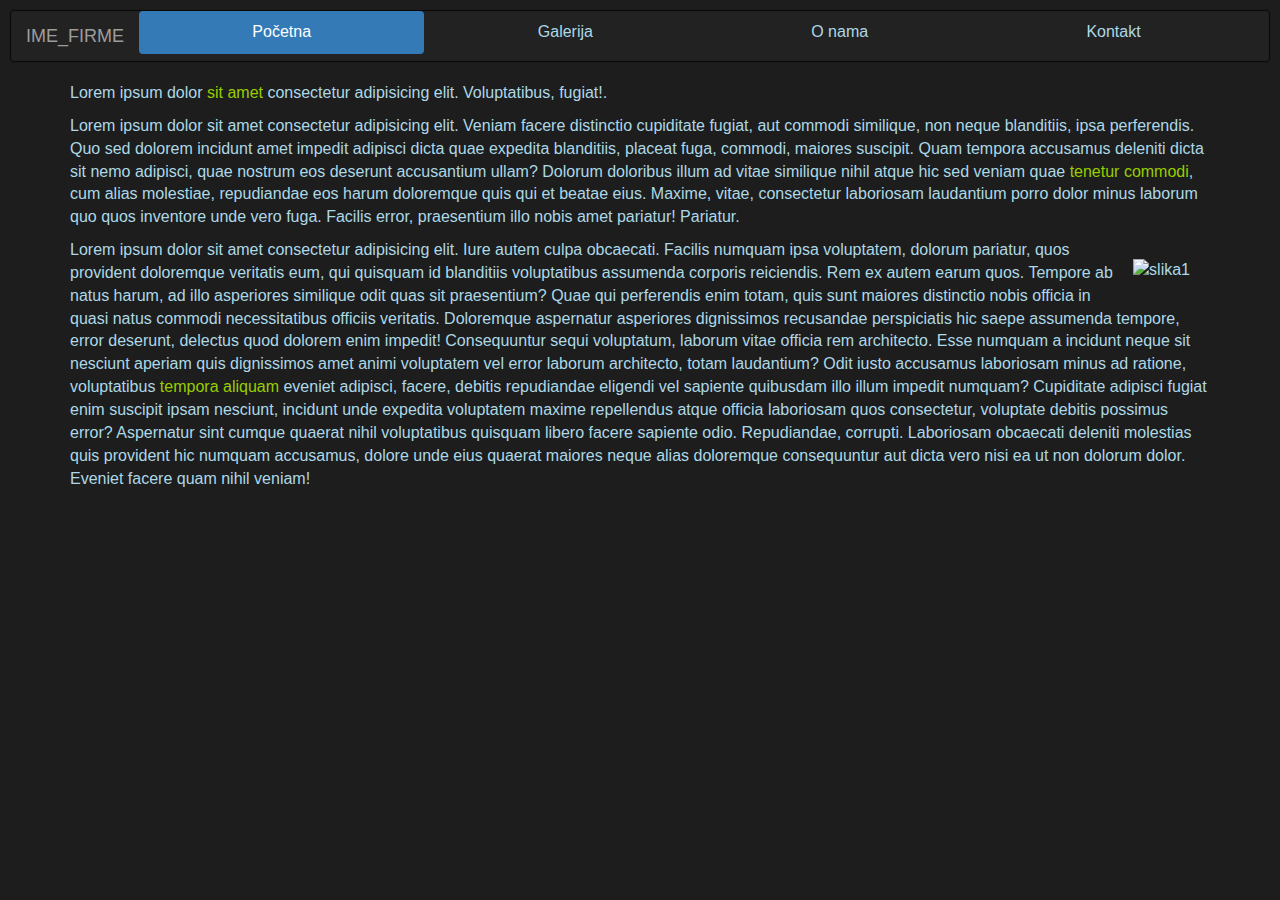
==== index.htm @ cf19623f "izmjena naslova" ====
<!DOCTYPE html>
<html lang="hr">

<head>
    <title>Website Title</title>
    <meta charset="utf-8">
    <meta name="viewport" content="width=device-width, initial-scale=1">

    <link rel="stylesheet" href="https://maxcdn.bootstrapcdn.com/bootstrap/3.4.1/css/bootstrap.min.css">
    <script src="https://ajax.googleapis.com/ajax/libs/jquery/3.5.1/jquery.min.js"></script>
    <script src="https://maxcdn.bootstrapcdn.com/bootstrap/3.4.1/js/bootstrap.min.js"></script>
    <link rel="stylesheet" href="style.css">
</head>

<body>

    <nav class="navbar navbar-inverse">
        <div class="container-fluid">
            <div class="navbar-header">
                <a class="navbar-brand" href="index.htm">IME_FIRME</a>
            </div>
            <ul class="nav nav-pills nav-justified">
                <li class="active"><a href="index.htm">Početna</a></li>
                <li><a href="galerija.htm">Galerija</a></li>
                <li><a href="o_nama.htm">O nama</a></li>
                <li><a href="kontakt.htm">Kontakt</a></li>
            </ul>
        </div>
    </nav>

    <div class="container">
        <p>Lorem ipsum dolor <a href="#">sit amet</a> consectetur adipisicing elit. Voluptatibus, fugiat!.</p>
        <p>Lorem ipsum dolor sit amet consectetur adipisicing elit. Veniam facere distinctio cupiditate fugiat, aut commodi similique, non neque blanditiis, ipsa perferendis. Quo sed dolorem incidunt amet impedit adipisci dicta quae expedita blanditiis,
            placeat fuga, commodi, maiores suscipit. Quam tempora accusamus deleniti dicta sit nemo adipisci, quae nostrum eos deserunt accusantium ullam? Dolorum doloribus illum ad vitae similique nihil atque hic sed veniam quae <a href="#">tenetur commodi</a>,
            cum alias molestiae, repudiandae eos harum doloremque quis qui et beatae eius. Maxime, vitae, consectetur laboriosam laudantium porro dolor minus laborum quo quos inventore unde vero fuga. Facilis error, praesentium illo nobis amet pariatur!
            Pariatur.
        </p>
        <img style="float: right; padding: 20px;" src="https://picsum.photos/400/300" alt="slika1" />
        <p>Lorem ipsum dolor sit amet consectetur adipisicing elit. Iure autem culpa obcaecati. Facilis numquam ipsa voluptatem, dolorum pariatur, quos provident doloremque veritatis eum, qui quisquam id blanditiis voluptatibus assumenda corporis reiciendis.
            Rem ex autem earum quos. Tempore ab natus harum, ad illo asperiores similique odit quas sit praesentium? Quae qui perferendis enim totam, quis sunt maiores distinctio nobis officia in quasi natus commodi necessitatibus officiis veritatis.
            Doloremque aspernatur asperiores dignissimos recusandae perspiciatis hic saepe assumenda tempore, error deserunt, delectus quod dolorem enim impedit! Consequuntur sequi voluptatum, laborum vitae officia rem architecto. Esse numquam a incidunt
            neque sit nesciunt aperiam quis dignissimos amet animi voluptatem vel error laborum architecto, totam laudantium? Odit iusto accusamus laboriosam minus ad ratione, voluptatibus <a href="#">tempora aliquam</a> eveniet adipisci, facere, debitis
            repudiandae eligendi vel sapiente quibusdam illo illum impedit numquam? Cupiditate adipisci fugiat enim suscipit ipsam nesciunt, incidunt unde expedita voluptatem maxime repellendus atque officia laboriosam quos consectetur, voluptate debitis
            possimus error? Aspernatur sint cumque quaerat nihil voluptatibus quisquam libero facere sapiente odio. Repudiandae, corrupti. Laboriosam obcaecati deleniti molestias quis provident hic numquam accusamus, dolore unde eius quaerat maiores neque
            alias doloremque consequuntur aut dicta vero nisi ea ut non dolorum dolor. Eveniet facere quam nihil veniam!</p>
    </div>

</body>

</html>
---- style.css ----
body {
    background-color: #444444;
    background-color: #1d1d1d !important;
    color: lightblue;
    margin: 10px;
    font-size: 16px;
}

.nav li a,
a:hover,
a:focus {
    color: lightblue;
}

.nav>li>a:hover,
.nav>li>a:focus,
.nav li:hover {
    background-color: #444444;
}

a {
    color: #98CE00;
}

a:hover,
a:focus {
    color: white;
}

.fancybox-skin {
    background-color: #292d2f;
}
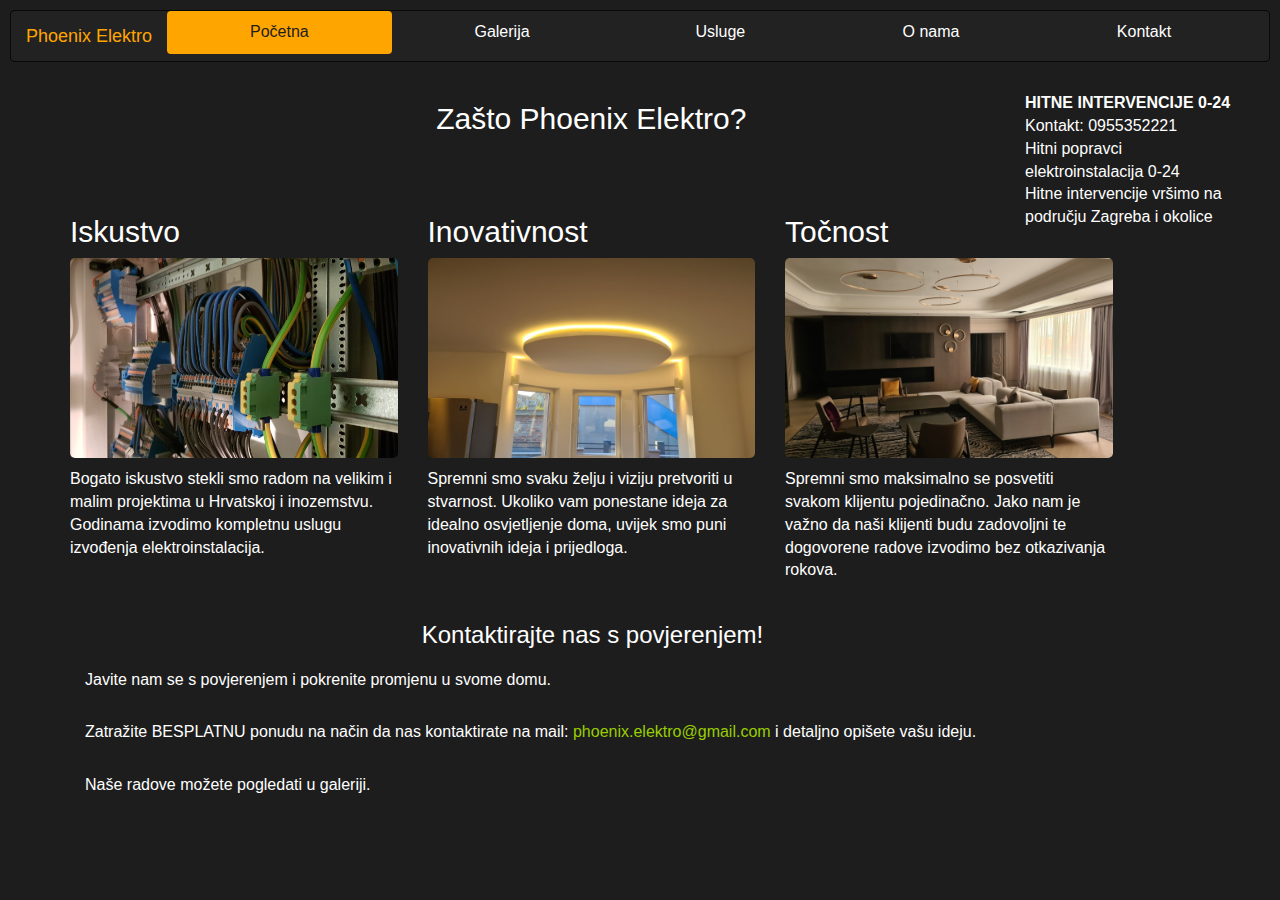
==== commit e67289ea: "ažuriranje imena glasvne stranice" ====
--- a/index.htm
+++ b/index.htm
@@ -17,11 +17,12 @@
     <nav class="navbar navbar-inverse">
         <div class="container-fluid">
             <div class="navbar-header">
-                <a class="navbar-brand" href="index.htm">IME_FIRME</a>
+                <a class="navbar-brand" href="./">Phoenix Elektro</a>
             </div>
             <ul class="nav nav-pills nav-justified">
-                <li class="active"><a href="index.htm">Početna</a></li>
+                <li class="active"><a href="./">Početna</a></li>
                 <li><a href="galerija.htm">Galerija</a></li>
+                <li><a href="usluge.htm">Usluge</a></li>
                 <li><a href="o_nama.htm">O nama</a></li>
                 <li><a href="kontakt.htm">Kontakt</a></li>
             </ul>
@@ -29,20 +30,51 @@
     </nav>
 
     <div class="container">
-        <p>Lorem ipsum dolor <a href="#">sit amet</a> consectetur adipisicing elit. Voluptatibus, fugiat!.</p>
-        <p>Lorem ipsum dolor sit amet consectetur adipisicing elit. Veniam facere distinctio cupiditate fugiat, aut commodi similique, non neque blanditiis, ipsa perferendis. Quo sed dolorem incidunt amet impedit adipisci dicta quae expedita blanditiis,
-            placeat fuga, commodi, maiores suscipit. Quam tempora accusamus deleniti dicta sit nemo adipisci, quae nostrum eos deserunt accusantium ullam? Dolorum doloribus illum ad vitae similique nihil atque hic sed veniam quae <a href="#">tenetur commodi</a>,
-            cum alias molestiae, repudiandae eos harum doloremque quis qui et beatae eius. Maxime, vitae, consectetur laboriosam laudantium porro dolor minus laborum quo quos inventore unde vero fuga. Facilis error, praesentium illo nobis amet pariatur!
-            Pariatur.
-        </p>
-        <img style="float: right; padding: 20px;" src="https://picsum.photos/400/300" alt="slika1" />
-        <p>Lorem ipsum dolor sit amet consectetur adipisicing elit. Iure autem culpa obcaecati. Facilis numquam ipsa voluptatem, dolorum pariatur, quos provident doloremque veritatis eum, qui quisquam id blanditiis voluptatibus assumenda corporis reiciendis.
-            Rem ex autem earum quos. Tempore ab natus harum, ad illo asperiores similique odit quas sit praesentium? Quae qui perferendis enim totam, quis sunt maiores distinctio nobis officia in quasi natus commodi necessitatibus officiis veritatis.
-            Doloremque aspernatur asperiores dignissimos recusandae perspiciatis hic saepe assumenda tempore, error deserunt, delectus quod dolorem enim impedit! Consequuntur sequi voluptatum, laborum vitae officia rem architecto. Esse numquam a incidunt
-            neque sit nesciunt aperiam quis dignissimos amet animi voluptatem vel error laborum architecto, totam laudantium? Odit iusto accusamus laboriosam minus ad ratione, voluptatibus <a href="#">tempora aliquam</a> eveniet adipisci, facere, debitis
-            repudiandae eligendi vel sapiente quibusdam illo illum impedit numquam? Cupiditate adipisci fugiat enim suscipit ipsam nesciunt, incidunt unde expedita voluptatem maxime repellendus atque officia laboriosam quos consectetur, voluptate debitis
-            possimus error? Aspernatur sint cumque quaerat nihil voluptatibus quisquam libero facere sapiente odio. Repudiandae, corrupti. Laboriosam obcaecati deleniti molestias quis provident hic numquam accusamus, dolore unde eius quaerat maiores neque
-            alias doloremque consequuntur aut dicta vero nisi ea ut non dolorum dolor. Eveniet facere quam nihil veniam!</p>
+
+        <!-- <hr class="featurette-divider"> -->
+        <aside class="hitno">
+            <p><b>HITNE INTERVENCIJE 0-24</b><br /> Kontakt: 0955352221<br />Hitni popravci elektroinstalacija 0-24<br /> Hitne intervencije vršimo na području Zagreba i okolice
+            </p>
+        </aside>
+        <div class="row">
+            <div class="container-wide marketing col-lg-11">
+
+                <!-- Three columns of text below the carousel -->
+                <h2 class="text-center pb-2 border-bottom rel">Zašto Phoenix Elektro?</h2>
+                <div class="row">
+                    <div class="col-lg-4 col-md-6 col-xs-12">
+                        <h2>Iskustvo</h2>
+                        <img class="top-img" src="./webtest-repo/slike/main-web-3.jpg" alt="Iskustvo-slika" width="140" height="140">
+                        <p>Bogato iskustvo stekli smo radom na velikim i malim projektima u Hrvatskoj i inozemstvu. Godinama izvodimo kompletnu uslugu izvođenja elektroinstalacija.</p>
+                    </div>
+                    <!-- /.col-lg-4 -->
+                    <div class="col-lg-4 col-md-6 col-xs-12">
+                        <h2>Inovativnost</h2>
+                        <img class="top-img" src="./webtest-repo/slike/main-web-2.jpg" alt="Inovativnost-slika" width="140" height="140">
+                        <p>Spremni smo svaku želju i viziju pretvoriti u stvarnost. Ukoliko vam ponestane ideja za idealno osvjetljenje doma, uvijek smo puni inovativnih ideja i prijedloga.</p>
+                    </div>
+                    <!-- /.col-lg-4 -->
+                    <div class="col-lg-4 col-md-6 col-xs-12">
+                        <h2>Točnost</h2>
+                        <img class="top-img" src="./webtest-repo/slike/main-web-6.jpg" alt="Tocnost-slika" width="140" height="140">
+                        <p>Spremni smo maksimalno se posvetiti svakom klijentu pojedinačno. Jako nam je važno da naši klijenti budu zadovoljni te dogovorene radove izvodimo bez otkazivanja rokova. </p>
+                    </div>
+                    <!-- /.col-lg-4 -->
+
+                </div>
+                <!-- kraj row -->
+
+            </div>
+            <!-- kraj container marketing -->
+        </div>
+        <div class="col-lg-11">
+            <h3 class="text-center">Kontaktirajte nas s povjerenjem!</h3>
+            <p>Javite nam se s povjerenjem i pokrenite promjenu u svome domu.</p>
+            <p>Zatražite BESPLATNU ponudu na način da nas kontaktirate na mail: <a href="mailto:phoenix.elektro@gmail.com">phoenix.elektro@gmail.com</a> i detaljno opišete vašu ideju.</p>
+            <p>Naše radove možete pogledati u galeriji.</p>
+
+            </p>
+        </div>
     </div>
 
 </body>
--- a/style.css
+++ b/style.css
@@ -1,7 +1,6 @@
 body {
-    background-color: #444444;
     background-color: #1d1d1d !important;
-    color: lightblue;
+    color: white;
     margin: 10px;
     font-size: 16px;
 }
@@ -9,13 +8,24 @@
 .nav li a,
 a:hover,
 a:focus {
-    color: lightblue;
+    color: white;
 }
 
 .nav>li>a:hover,
 .nav>li>a:focus,
 .nav li:hover {
     background-color: #444444;
+}
+
+.nav-pills>li.active>a,
+.nav-pills>li.active>a:focus,
+.nav-pills>li.active>a:hover {
+    color: #1d1d1d;
+    background-color: orange;
+}
+
+div.navbar-header a.navbar-brand {
+    color: orange;
 }
 
 a {
@@ -29,4 +39,63 @@
 
 .fancybox-skin {
     background-color: #292d2f;
+}
+
+p {
+    padding-top: 10px;
+    padding-bottom: 10px;
+}
+
+.hitno {
+    position: absolute;
+    right: 40px;
+    width: 215px;
+}
+
+.rel {
+    position: relative;
+    padding-bottom: 50px;
+}
+
+.rel>h2 {
+    text-align: center;
+    height: 85px;
+    margin: 0;
+    display: flex;
+    justify-content: center;
+    align-items: center;
+    text-align: center;
+    font-size: 25px;
+}
+
+.side-img {
+    float: right;
+    padding-left: 10px;
+    object-fit: cover;
+    pointer-events: none;
+}
+
+.top-img {
+    width: 100%;
+    height: 200px;
+    border-radius: 5px;
+    object-fit: cover;
+    pointer-events: none;
+}
+
+ul.phone {
+    padding: 0;
+    font-size: 18px;
+}
+
+.phone>li {
+    list-style-position: inside;
+}
+
+@media (max-width: 1200px) {
+    .hitno {
+        position: relative;
+        right: unset;
+        width: unset;
+    }
 }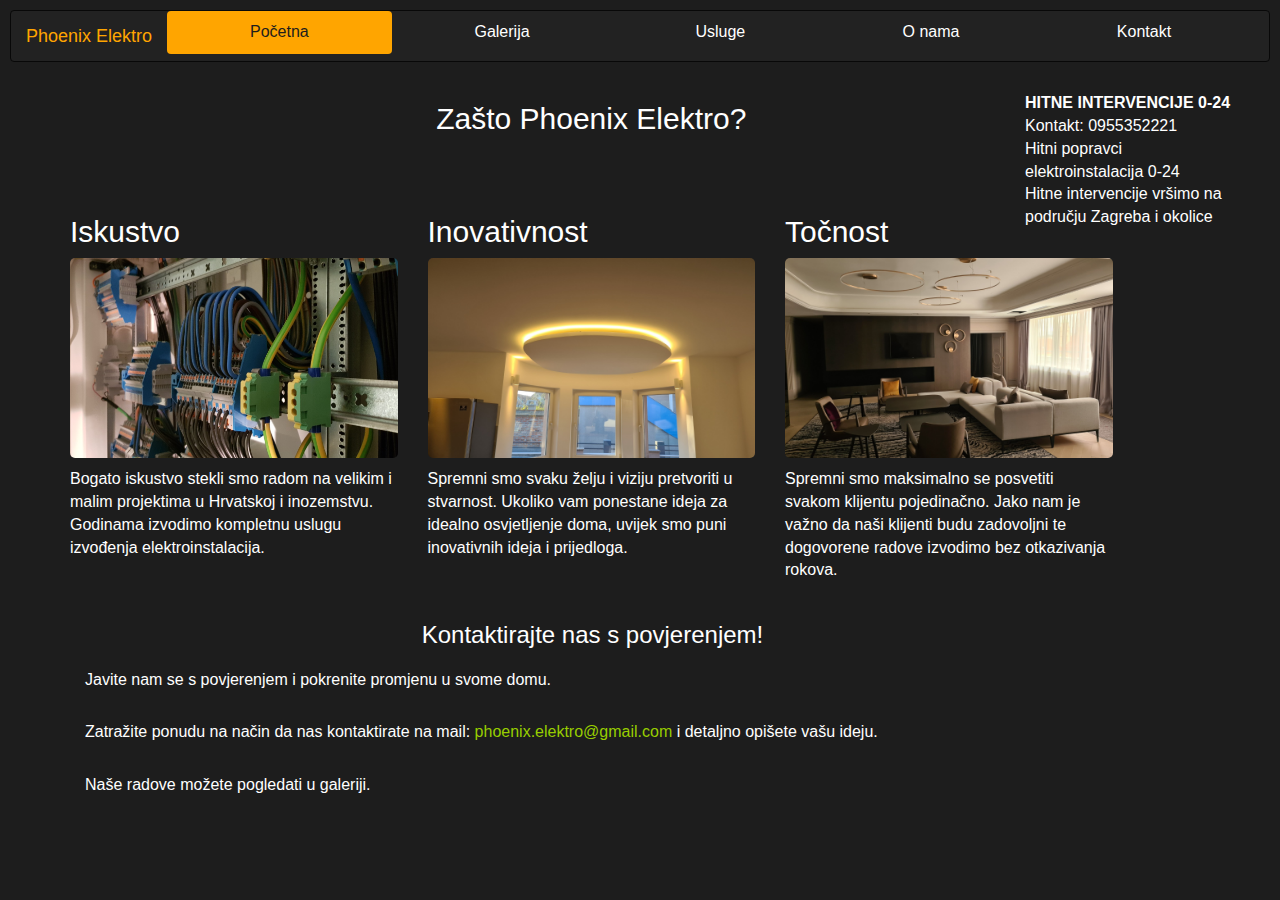
==== commit fd0a8ea4: "dopuna informacija" ====
--- a/index.htm
+++ b/index.htm
@@ -70,7 +70,7 @@
         <div class="col-lg-11">
             <h3 class="text-center">Kontaktirajte nas s povjerenjem!</h3>
             <p>Javite nam se s povjerenjem i pokrenite promjenu u svome domu.</p>
-            <p>Zatražite BESPLATNU ponudu na način da nas kontaktirate na mail: <a href="mailto:phoenix.elektro@gmail.com">phoenix.elektro@gmail.com</a> i detaljno opišete vašu ideju.</p>
+            <p>Zatražite ponudu na način da nas kontaktirate na mail: <a href="mailto:phoenix.elektro@gmail.com">phoenix.elektro@gmail.com</a> i detaljno opišete vašu ideju.</p>
             <p>Naše radove možete pogledati u galeriji.</p>
 
             </p>
--- a/style.css
+++ b/style.css
@@ -83,6 +83,14 @@
     pointer-events: none;
 }
 
+.logo-img {
+    margin-left: auto;
+    margin-right: auto;
+    display: inline-block;
+    max-width: 100%;
+    height: auto;
+}
+
 ul.phone {
     padding: 0;
     font-size: 18px;
@@ -92,10 +100,55 @@
     list-style-position: inside;
 }
 
+.flex {
+    display: flex;
+}
+
 @media (max-width: 1200px) {
     .hitno {
         position: relative;
         right: unset;
         width: unset;
     }
+}
+
+.imagebox {
+    width: 50%;
+    float: left;
+    height: 300px;
+    position: relative;
+}
+
+.imagebox img {
+    position: absolute;
+    top: 50%;
+    transform: translateY(-50%);
+    overflow: hidden;
+}
+
+.textbox-cont {
+    width: 50%;
+    height: 300px;
+    float: right;
+    position: relative;
+    overflow: hidden;
+}
+
+.textbox {
+    background-color: #666;
+    color: #fff;
+    position: absolute;
+    text-align: center;
+    width: 100%;
+    padding: 20px;
+    top: 50%;
+    transform: translateY(-50%);
+}
+
+@media only screen and (max-width: 700px) {
+    .imagebox,
+    .textbox-cont {
+        width: 100%;
+        height: 200px;
+    }
 }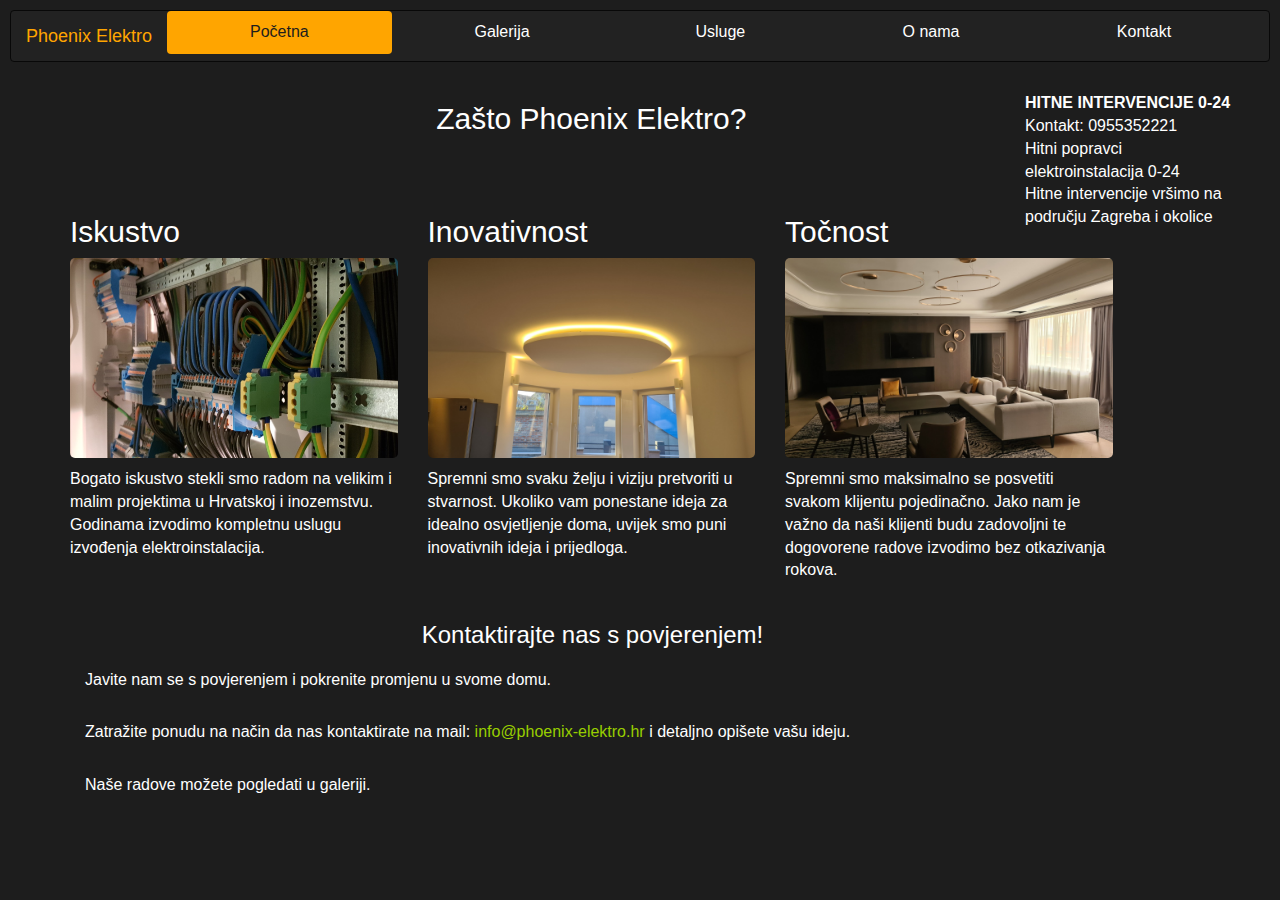
==== commit aba45123: "+desc" ====
--- a/index.htm
+++ b/index.htm
@@ -2,9 +2,33 @@
 <html lang="hr">
 
 <head>
-    <title>Website Title</title>
     <meta charset="utf-8">
+    <title>Phoenix Elektro d.o.o.</title>
+    <meta name="description" content="Phoenix Elektro pruža izradu i izvođenje radova na elektroinstalacijama po povoljnim i pristupačnim cijenama.">
     <meta name="viewport" content="width=device-width, initial-scale=1">
+
+    <!-- ****** faviconit.com favicons ****** -->
+    <link rel="shortcut icon" href="./webtest-repo/slike/favicon/favicon.ico">
+    <link rel="icon" sizes="16x16 32x32 64x64" href="./webtest-repo/slike/favicon/favicon.ico">
+    <link rel="icon" type="image/png" sizes="196x196" href="./webtest-repo/slike/favicon/favicon-192.png">
+    <link rel="icon" type="image/png" sizes="160x160" href="./webtest-repo/slike/favicon/favicon-160.png">
+    <link rel="icon" type="image/png" sizes="96x96" href="./webtest-repo/slike/favicon/favicon-96.png">
+    <link rel="icon" type="image/png" sizes="64x64" href="./webtest-repo/slike/favicon/favicon-64.png">
+    <link rel="icon" type="image/png" sizes="32x32" href="./webtest-repo/slike/favicon/favicon-32.png">
+    <link rel="icon" type="image/png" sizes="16x16" href="./webtest-repo/slike/favicon/favicon-16.png">
+    <link rel="apple-touch-icon" href="./webtest-repo/slike/favicon/favicon-57.png">
+    <link rel="apple-touch-icon" sizes="114x114" href="./webtest-repo/slike/favicon/favicon-114.png">
+    <link rel="apple-touch-icon" sizes="72x72" href="./webtest-repo/slike/favicon/favicon-72.png">
+    <link rel="apple-touch-icon" sizes="144x144" href="./webtest-repo/slike/favicon/favicon-144.png">
+    <link rel="apple-touch-icon" sizes="60x60" href="./webtest-repo/slike/favicon/favicon-60.png">
+    <link rel="apple-touch-icon" sizes="120x120" href="./webtest-repo/slike/favicon/favicon-120.png">
+    <link rel="apple-touch-icon" sizes="76x76" href="./webtest-repo/slike/favicon/favicon-76.png">
+    <link rel="apple-touch-icon" sizes="152x152" href="./webtest-repo/slike/favicon/favicon-152.png">
+    <link rel="apple-touch-icon" sizes="180x180" href="./webtest-repo/slike/favicon/favicon-180.png">
+    <meta name="msapplication-TileColor" content="#FFFFFF">
+    <meta name="msapplication-TileImage" content="./webtest-repo/slike/favicon/favicon-144.png">
+    <meta name="msapplication-config" content="./webtest-repo/slike/favicon/browserconfig.xml">
+    <!-- ****** faviconit.com favicons ****** -->
 
     <link rel="stylesheet" href="https://maxcdn.bootstrapcdn.com/bootstrap/3.4.1/css/bootstrap.min.css">
     <script src="https://ajax.googleapis.com/ajax/libs/jquery/3.5.1/jquery.min.js"></script>
@@ -70,7 +94,7 @@
         <div class="col-lg-11">
             <h3 class="text-center">Kontaktirajte nas s povjerenjem!</h3>
             <p>Javite nam se s povjerenjem i pokrenite promjenu u svome domu.</p>
-            <p>Zatražite ponudu na način da nas kontaktirate na mail: <a href="mailto:phoenix.elektro@gmail.com">phoenix.elektro@gmail.com</a> i detaljno opišete vašu ideju.</p>
+            <p>Zatražite ponudu na način da nas kontaktirate na mail: <a href="mailto:info@phoenix-elektro.hr">info@phoenix-elektro.hr</a> i detaljno opišete vašu ideju.</p>
             <p>Naše radove možete pogledati u galeriji.</p>
 
             </p>
